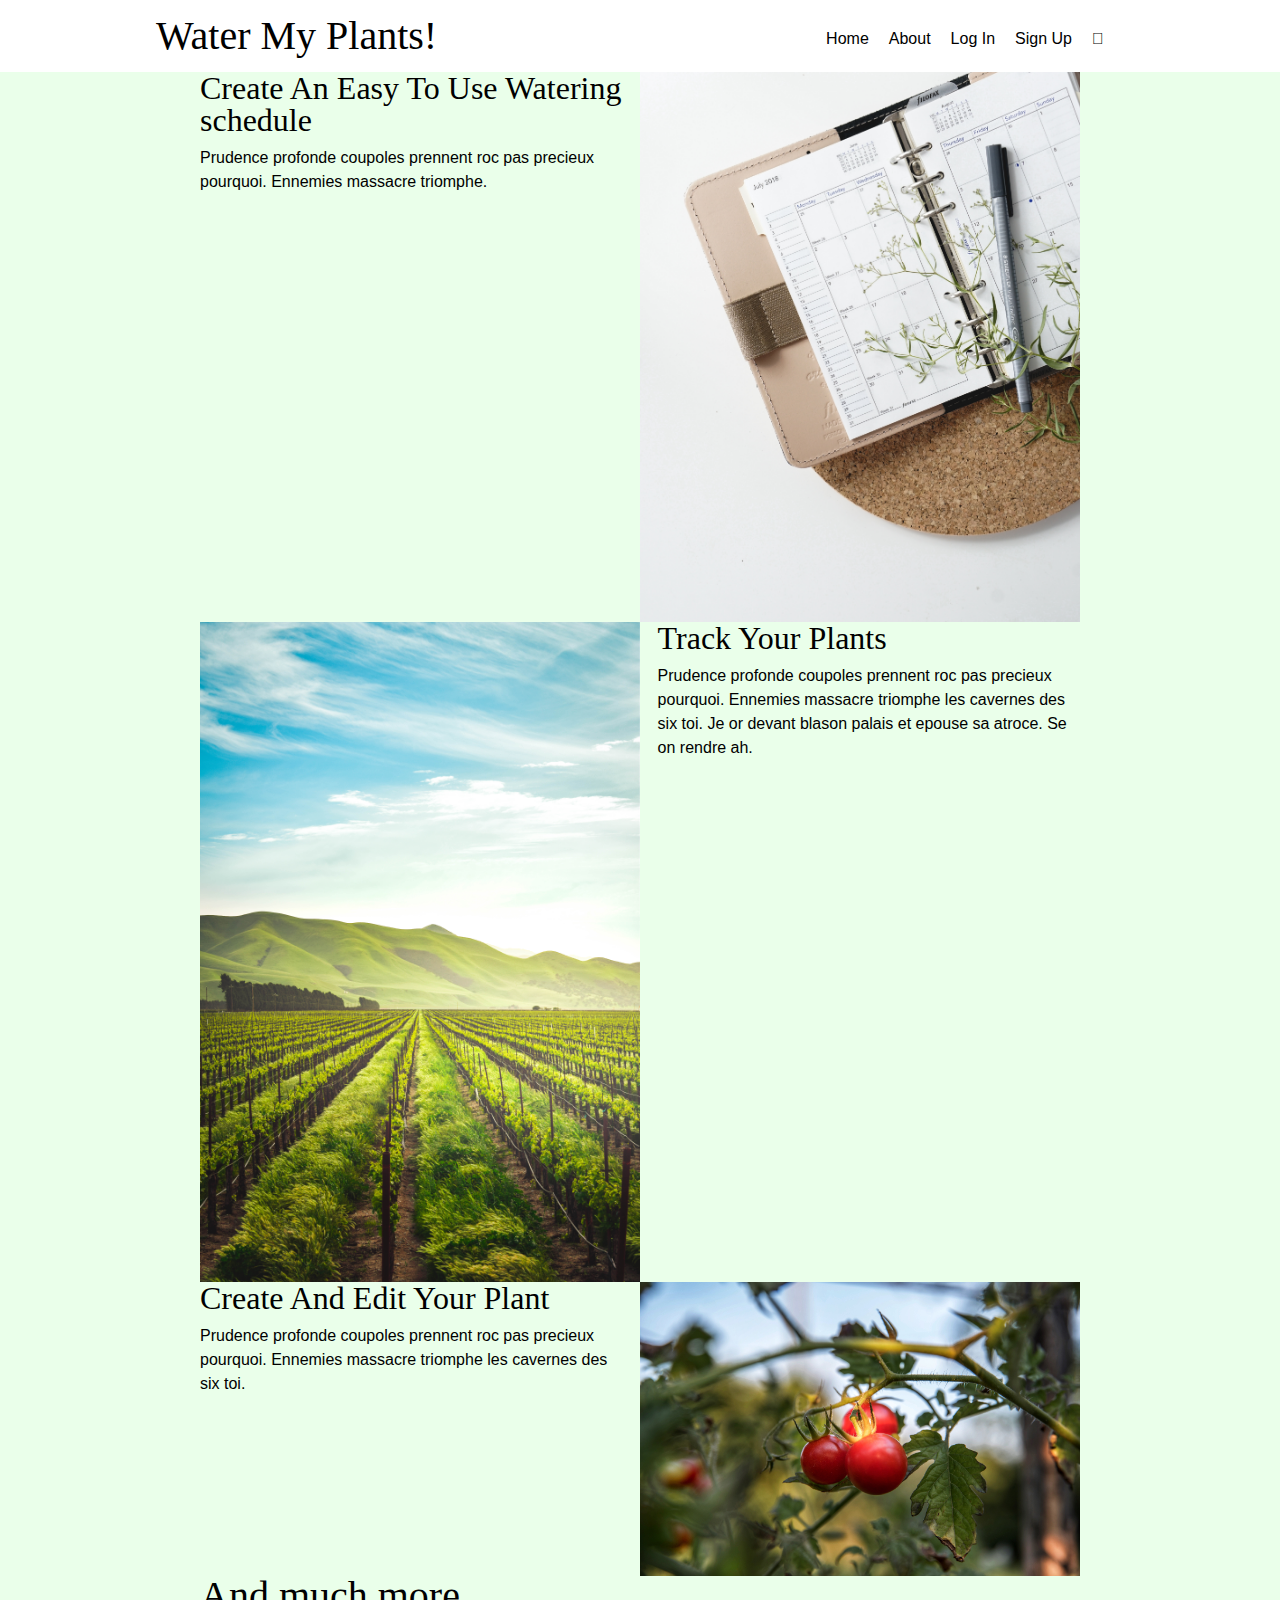
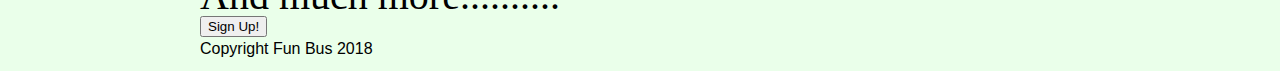
==== index.html @ 61f35e0c "First Draft" ====
<!doctype html>

<html lang="en">
<head>
  <meta name="viewport" content ="width=device-width, initial-scale=1, user-scalable=no"/>

  <title>Water My Plants</title>
  <link href="css/index.css" rel="stylesheet">
  <link href="https://stackpath.bootstrapcdn.com/font-awesome/4.7.0/css/font-awesome.min.css" rel="stylesheet" integrity="sha384-wvfXpqpZZVQGK6TAh5PVlGOfQNHSoD2xbE+QkPxCAFlNEevoEH3Sl0sibVcOQVnN" crossorigin="anonymous">

  <!--[if lt IE 9]>
    <script src="https://cdnjs.cloudflare.com/ajax/libs/html5shiv/3.7.3/html5shiv.js"></script>
  <![endif]-->
</head>

<body>
    
    <header>
     
      
        <nav>
     
            <ul class = "menu">
                    <h1>Water My Plants!</h1>
                
                <div class = "nav-items">
                <li class="item"><a href="#">Home</a></li>
                <li class="item"><a href="#">About</a></li>
                <li class="item button"><a href="#">Log In</a></li>
                <li class="item button secondary"><a href="#">Sign Up</a></li>
                <li class="toggle"><a href="#"><i class="fas fa-bars"></i></a></li>
                </div>

            </ul>
        </nav>
     </header>
     <div class ="background">
     <div class = "container home">
     <section class ="feature">
        <div class = "text-content">
            <h2>Create An Easy To Use Watering schedule</h2>
            <p>Prudence profonde coupoles prennent roc pas precieux pourquoi. Ennemies massacre triomphe.</p>
         </div>
         <img class = "feature-img" src="imgs\schedule.jpg" alt="img of a schedule and a pen">
     </section>  

     
    <section class ="feature">
            <img class = "feature-img" src="imgs\plantrack.jpg" alt="rows of crops overling a mountain.">
        <div class = "text-content">
            <h2>Track Your Plants</h2>
            <p>Prudence profonde coupoles prennent roc pas precieux pourquoi. Ennemies massacre triomphe les cavernes des six toi. Je or devant blason palais et epouse sa atroce. Se on rendre ah.</p>
        </div>
      
    </section>    

    
    <section class ="feature">
        <div class = "text-content">
            <h2>Create And Edit Your Plant</h2>
            <p>Prudence profonde coupoles prennent roc pas precieux pourquoi. Ennemies massacre triomphe les cavernes des six toi.</p>
        </div>
        <img class = "feature-img" src="imgs\tomato.jpg" alt="A tomato plant">
    </section>    
        
    

    <section class ="bottom-content">
        <h1>And much more..........</h1>

        <button>Sign Up!</button>




    </section>





  <footer class="footer">
    <p>Copyright Fun Bus 2018</p>
  </footer>
</div><!-- container -->
</body>
</html>
---- css/index.css ----
/* http://meyerweb.com/eric/tools/css/reset/ 
   v2.0 | 20110126
   License: none (public domain)
*/
html,
body,
div,
span,
applet,
object,
iframe,
h1,
h2,
h3,
h4,
h5,
h6,
p,
blockquote,
pre,
a,
abbr,
acronym,
address,
big,
cite,
code,
del,
dfn,
em,
img,
ins,
kbd,
q,
s,
samp,
small,
strike,
strong,
sub,
sup,
tt,
var,
b,
u,
i,
center,
dl,
dt,
dd,
ol,
ul,
li,
fieldset,
form,
label,
legend,
table,
caption,
tbody,
tfoot,
thead,
tr,
th,
td,
article,
aside,
canvas,
details,
embed,
figure,
figcaption,
footer,
header,
hgroup,
menu,
nav,
output,
ruby,
section,
summary,
time,
mark,
audio,
video {
  margin: 0;
  padding: 0;
  border: 0;
  font-size: 100%;
  font: inherit;
  vertical-align: baseline;
}
/* HTML5 display-role reset for older browsers */
article,
aside,
details,
figcaption,
figure,
footer,
header,
hgroup,
menu,
nav,
section {
  display: block;
}
body {
  line-height: 1;
}
ol,
ul {
  list-style: none;
}
blockquote,
q {
  quotes: none;
}
blockquote:before,
blockquote:after,
q:before,
q:after {
  content: '';
  content: none;
}
table {
  border-collapse: collapse;
  border-spacing: 0;
}
* {
  box-sizing: border-box;
}
html {
  font-size: 62.5%;
}
html,
body {
  font-family: 'Roboto', sans-serif;
}
h1,
h2,
h3,
h4,
h5 {
  font-family: 'Indie Flower', cursive;
}
h1 {
  font-size: 4rem;
}
h2 {
  font-size: 3.2rem;
  padding-bottom: 10px;
}
h4 {
  font-size: 2.5rem;
  padding-bottom: 10px;
}
p {
  line-height: 1.5;
  font-size: 1.6rem;
  padding-bottom: 10px;
}
img {
  max-width: 100%;
  height: auto;
}
.container {
  max-width: 880px;
  margin: 0 auto;
}
.menu {
  display: flex;
  flex-basis: row;
  padding: 16px;
  max-width: 1000px;
  margin: 0 auto;
}
.menu .logo {
  width: 30%;
}
.menu .nav-items {
  display: flex;
  flex-direction: row;
  margin-left: auto;
  white-space: nowrap;
  justify-content: space-evenly;
  text-decoration: none;
  margin-top: 1.5%;
  font-size: 1.6rem;
}
.menu a {
  margin-right: 20px;
  text-decoration: none;
  color: black;
}
.background {
  background: #EAFFEA;
}
.home .feature {
  display: flex;
  flex-wrap: wrap;
  justify-content: space-between;
}
.home .feature .text-content {
  width: 48%;
}
.feature-img {
  width: 50%;
  height: 50%;
}
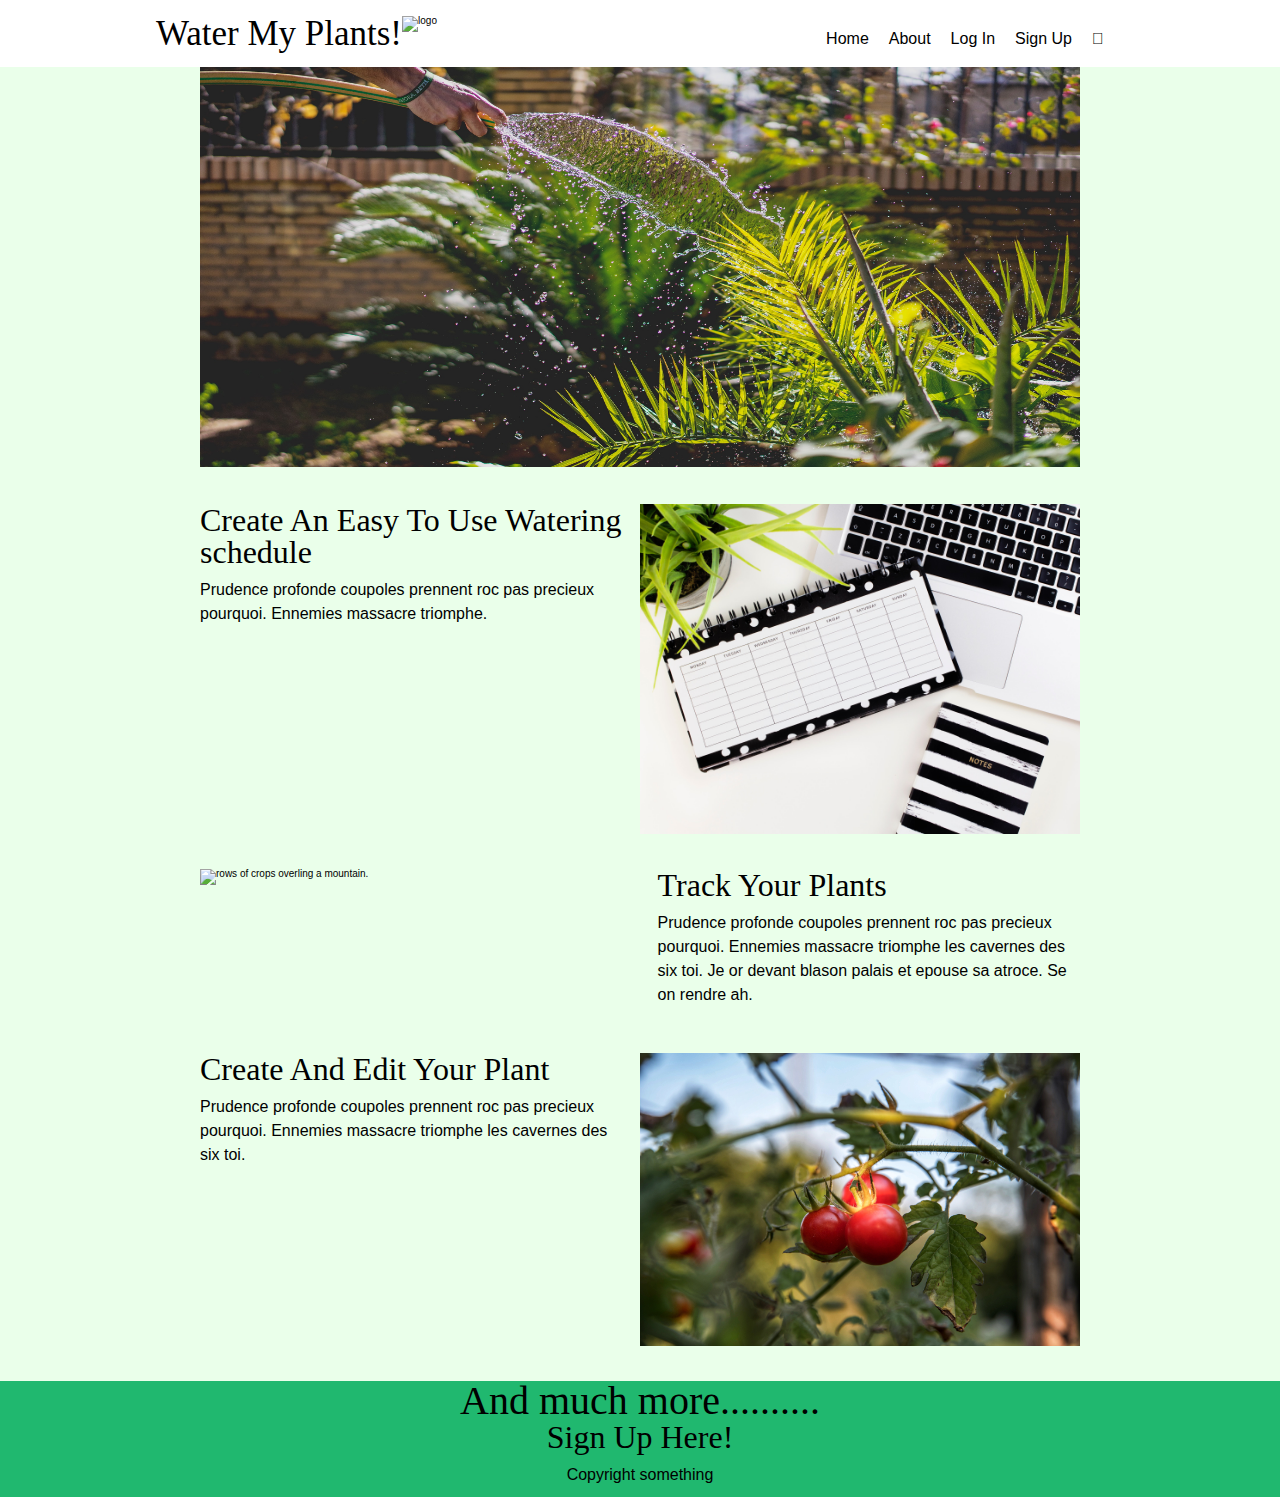
==== commit a7ee0f9d: "more Changes" ====
--- a/index.html
+++ b/index.html
@@ -22,7 +22,7 @@
      
             <ul class = "menu">
                     <h1>Water My Plants!</h1>
-                
+                    <img class = "logo" src="imgs\Capture.jpg" alt="logo">
                 <div class = "nav-items">
                 <li class="item"><a href="#">Home</a></li>
                 <li class="item"><a href="#">About</a></li>
@@ -36,6 +36,7 @@
      </header>
      <div class ="background">
      <div class = "container home">
+            <img class = "water-img" src="imgs\water-img.jpg" alt="hosing plants">
      <section class ="feature">
         <div class = "text-content">
             <h2>Create An Easy To Use Watering schedule</h2>
@@ -46,7 +47,7 @@
 
      
     <section class ="feature">
-            <img class = "feature-img" src="imgs\plantrack.jpg" alt="rows of crops overling a mountain.">
+            <img class = "feature-img" src="imgs\rowofplants.jpg" alt="rows of crops overling a mountain.">
         <div class = "text-content">
             <h2>Track Your Plants</h2>
             <p>Prudence profonde coupoles prennent roc pas precieux pourquoi. Ennemies massacre triomphe les cavernes des six toi. Je or devant blason palais et epouse sa atroce. Se on rendre ah.</p>
@@ -63,13 +64,14 @@
         <img class = "feature-img" src="imgs\tomato.jpg" alt="A tomato plant">
     </section>    
         
-    
+</div><!-- container -->
 
     <section class ="bottom-content">
+        
         <h1>And much more..........</h1>
 
-        <button>Sign Up!</button>
-
+        <div class = "bottom-button"><h2>Sign Up Here!</h2></div>
+          
 
 
 
@@ -79,9 +81,9 @@
 
 
 
-  <footer class="footer">
-    <p>Copyright Fun Bus 2018</p>
+  <footer>
+    <p>Copyright something</p>
   </footer>
-</div><!-- container -->
+
 </body>
 </html>--- a/css/index.css
+++ b/css/index.css
@@ -174,8 +174,11 @@
   max-width: 1000px;
   margin: 0 auto;
 }
+.menu h1 {
+  font-size: 3.5rem;
+}
 .menu .logo {
-  width: 30%;
+  width: 40px;
 }
 .menu .nav-items {
   display: flex;
@@ -195,15 +198,43 @@
 .background {
   background: #EAFFEA;
 }
+.home .water-img {
+  width: 100%;
+  height: 400px;
+  margin-bottom: 4%;
+}
 .home .feature {
   display: flex;
   flex-wrap: wrap;
   justify-content: space-between;
+  margin-bottom: 4%;
 }
 .home .feature .text-content {
   width: 48%;
+}
+.bottom-content {
+  background: #20B86F;
+  display: flex;
+  flex-direction: column;
+  align-content: center;
+}
+.bottom-content h1 {
+  display: flex;
+  flex-direction: column;
+  align-items: center;
+}
+.bottom-content .bottom-button {
+  display: flex;
+  flex-direction: column;
+  align-items: center;
 }
 .feature-img {
   width: 50%;
   height: 50%;
 }
+footer {
+  background: #20B86F;
+  display: flex;
+  flex-direction: column;
+  align-items: center;
+}
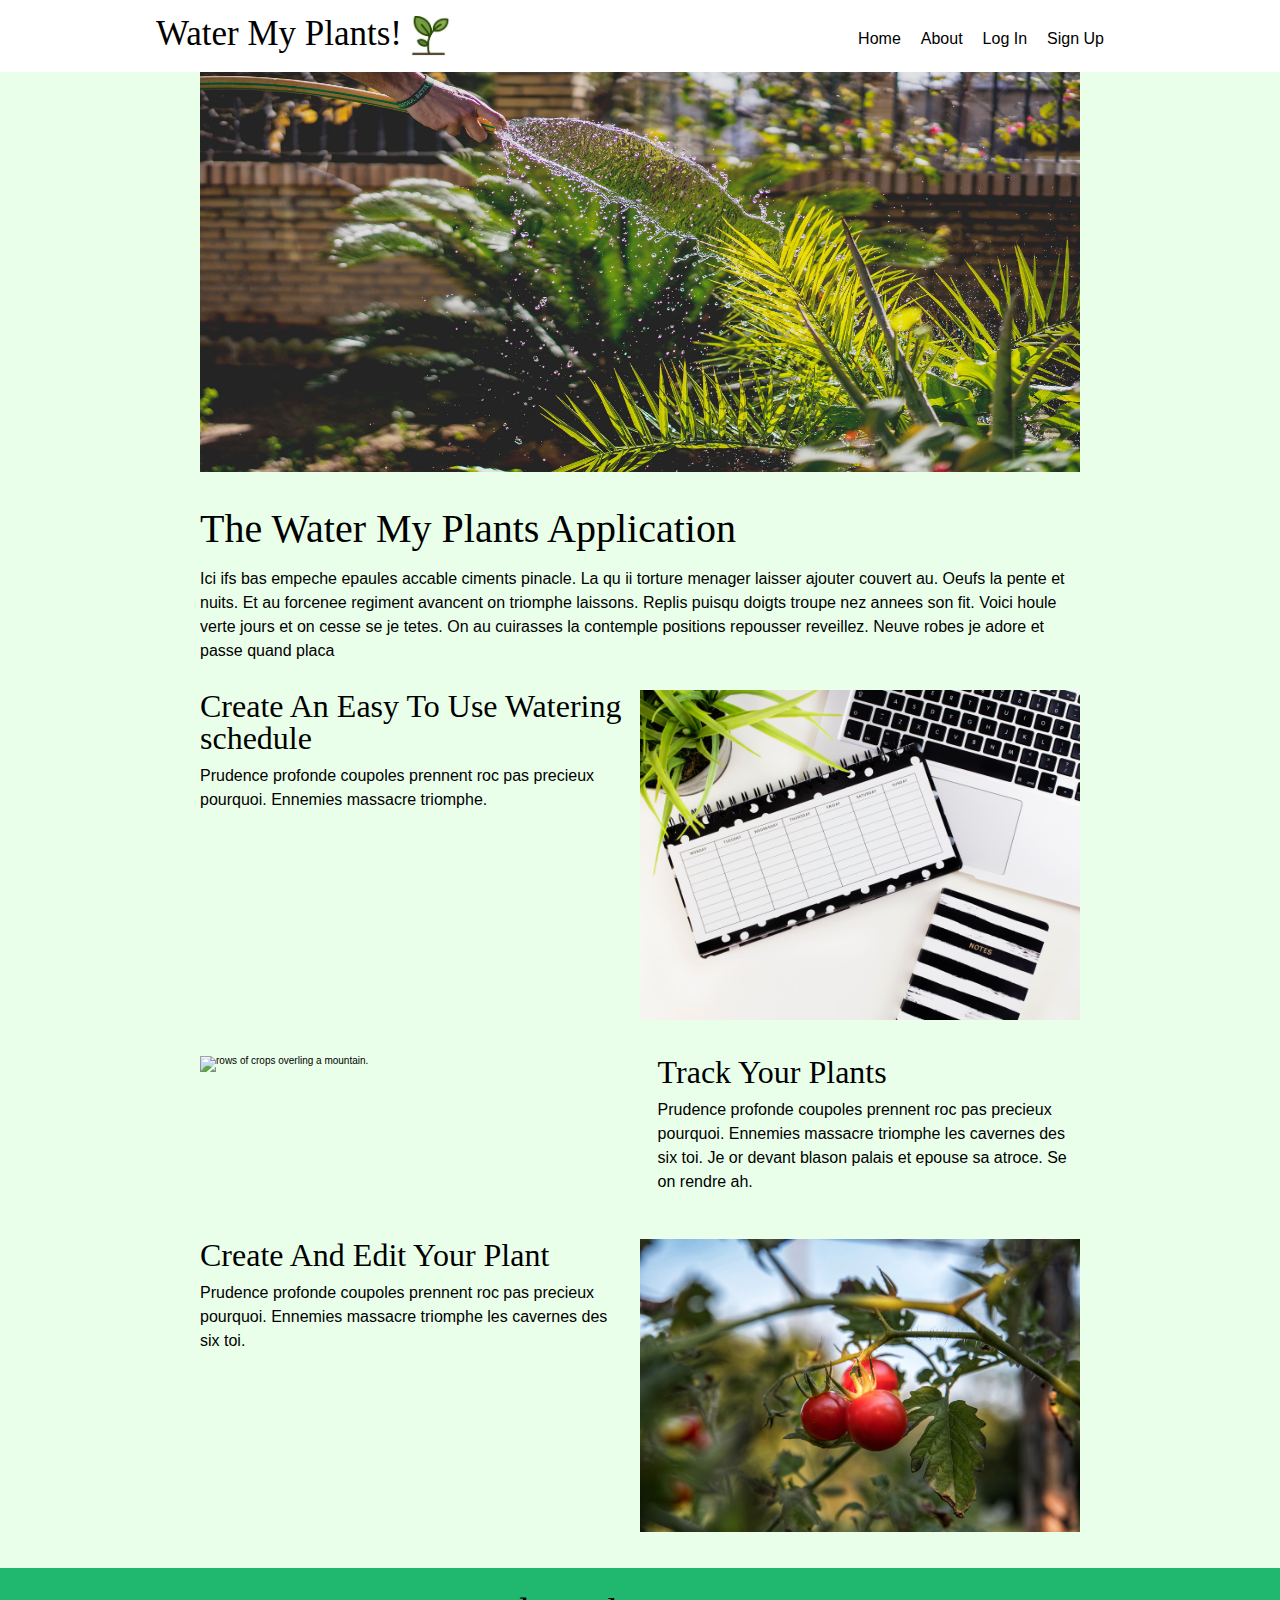
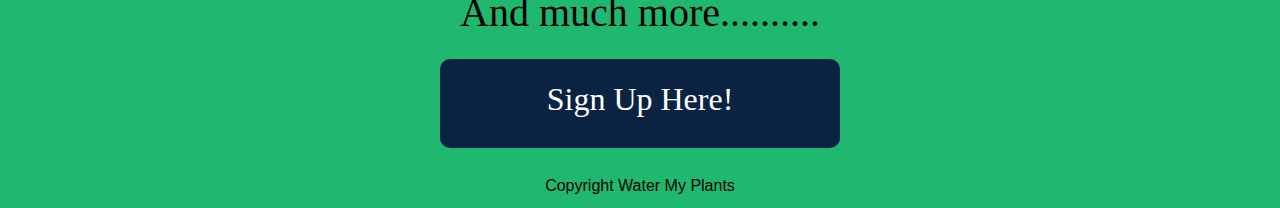
==== commit 7118e5a4: "updated pics for everybody'" ====
--- a/index.html
+++ b/index.html
@@ -21,14 +21,16 @@
         <nav>
      
             <ul class = "menu">
-                    <h1>Water My Plants!</h1>
-                    <img class = "logo" src="imgs\Capture.jpg" alt="logo">
+                <div class = "title">
+                <h1>Water My Plants!</h1>
+                <img class = "logo" src="imgs\logo.jpg" alt="logo">
+                </div>
                 <div class = "nav-items">
-                <li class="item"><a href="#">Home</a></li>
-                <li class="item"><a href="#">About</a></li>
+                <li class="item"><a href="index.html">Home</a></li>
+                <li class="item"><a href="about.html">About</a></li>
                 <li class="item button"><a href="#">Log In</a></li>
                 <li class="item button secondary"><a href="#">Sign Up</a></li>
-                <li class="toggle"><a href="#"><i class="fas fa-bars"></i></a></li>
+                <!-- <li class="toggle"><a href="#"><i class="fas fa-bars"></i></a></li> -->
                 </div>
 
             </ul>
@@ -37,7 +39,13 @@
      <div class ="background">
      <div class = "container home">
             <img class = "water-img" src="imgs\water-img.jpg" alt="hosing plants">
-     <section class ="feature">
+
+
+        <section class = "intro" >
+            <h1>The Water My Plants Application</h1>
+            <p>Ici ifs bas empeche epaules accable ciments pinacle. La qu ii torture menager laisser ajouter couvert au. Oeufs la pente et nuits. Et au forcenee regiment avancent on triomphe laissons. Replis puisqu doigts troupe nez annees son fit. Voici houle verte jours et on cesse se je tetes. On au cuirasses la contemple positions repousser reveillez. Neuve robes je adore et passe quand placa</p>
+        </section>
+     <section class ="feature ">
         <div class = "text-content">
             <h2>Create An Easy To Use Watering schedule</h2>
             <p>Prudence profonde coupoles prennent roc pas precieux pourquoi. Ennemies massacre triomphe.</p>
@@ -46,7 +54,7 @@
      </section>  
 
      
-    <section class ="feature">
+    <section class ="feature reverse">
             <img class = "feature-img" src="imgs\rowofplants.jpg" alt="rows of crops overling a mountain.">
         <div class = "text-content">
             <h2>Track Your Plants</h2>
@@ -82,7 +90,7 @@
 
 
   <footer>
-    <p>Copyright something</p>
+    <p>Copyright Water My Plants</p>
   </footer>
 
 </body>
--- a/css/index.css
+++ b/css/index.css
@@ -174,11 +174,35 @@
   max-width: 1000px;
   margin: 0 auto;
 }
+@media (max-width:800px) {
+  .menu {
+    display: flex;
+    flex-direction: column;
+  }
+}
+@media (max-width:500px) {
+  .menu {
+    display: flex;
+    flex-direction: column;
+  }
+}
+.menu .title {
+  display: flex;
+  flex-direction: row;
+}
+@media (max-width:800px) {
+  .menu .title {
+    display: flex;
+    justify-content: center;
+  }
+}
 .menu h1 {
   font-size: 3.5rem;
+  white-space: nowrap;
 }
 .menu .logo {
   width: 40px;
+  margin-left: 3%;
 }
 .menu .nav-items {
   display: flex;
@@ -190,11 +214,30 @@
   margin-top: 1.5%;
   font-size: 1.6rem;
 }
+@media (max-width:800px) {
+  .menu .nav-items {
+    display: flex;
+    margin-left: 0;
+  }
+}
+@media (max-width:500px) {
+  .menu .nav-items {
+    display: flex;
+    flex-direction: column;
+    font-size: 2.5rem;
+    align-items: center;
+  }
+}
 .menu a {
   margin-right: 20px;
   text-decoration: none;
   color: black;
 }
+@media (max-width:500px) {
+  .menu .item {
+    margin: 5% 0;
+  }
+}
 .background {
   background: #EAFFEA;
 }
@@ -203,15 +246,52 @@
   height: 400px;
   margin-bottom: 4%;
 }
+.home .intro h1 {
+  margin-bottom: 2%;
+}
+.home .intro p {
+  margin-bottom: 2%;
+}
+@media (max-width:800px) {
+  .home .intro {
+    width: 90%;
+    margin-left: 5%;
+  }
+}
 .home .feature {
   display: flex;
   flex-wrap: wrap;
   justify-content: space-between;
   margin-bottom: 4%;
 }
+@media (max-width:800px) {
+  .home .feature {
+    width: 90%;
+    margin-left: 5%;
+  }
+}
+@media (max-width:500px) {
+  .home .feature {
+    display: flex;
+    flex-direction: column-reverse;
+    margin-left: 10%;
+  }
+}
 .home .feature .text-content {
   width: 48%;
 }
+@media (max-width:500px) {
+  .home .feature .text-content {
+    width: 100%;
+    margin-top: 4%;
+  }
+}
+@media (max-width:500px) {
+  .home .reverse {
+    display: flex;
+    flex-direction: column;
+  }
+}
 .bottom-content {
   background: #20B86F;
   display: flex;
@@ -222,19 +302,88 @@
   display: flex;
   flex-direction: column;
   align-items: center;
+  padding-top: 2%;
 }
 .bottom-content .bottom-button {
-  display: flex;
-  flex-direction: column;
+  display: block;
+  background-color: #0A2342;
+  margin: 0 1% 2%;
+  cursor: pointer;
+  width: 400px;
+  height: 45px;
+  font-size: 2rem;
+  border-radius: 10px;
+  color: white;
+  padding: 3.5% 0;
+  display: flex;
+  flex-direction: row;
+  align-self: center;
+  align-content: center;
+  text-align: center;
   align-items: center;
+  justify-content: center;
+  margin-top: 2%;
+}
+.bottom-content .bottom-button:hover {
+  background: white;
+  color: #0A2342;
 }
 .feature-img {
   width: 50%;
   height: 50%;
 }
+@media (max-width:500px) {
+  .feature-img {
+    width: 90%;
+  }
+}
 footer {
   background: #20B86F;
   display: flex;
   flex-direction: column;
   align-items: center;
 }
+.about .top-content h1 {
+  text-align: center;
+  padding-top: 2%;
+}
+.about .team-content {
+  display: flex;
+  flex-wrap: wrap;
+  margin-top: 5%;
+  margin-left: 20%;
+  margin-bottom: 2%;
+}
+@media (max-width:500px) {
+  .about .team-content {
+    display: flex;
+    flex-direction: column;
+    margin-left: 20%;
+  }
+}
+.about .team-content .member {
+  width: 50%;
+  margin-top: 2%;
+}
+@media (max-width:500px) {
+  .about .team-content .member {
+    width: 150%;
+  }
+}
+.about .team-content .member .about-text h2 {
+  font-size: 1.8rem;
+}
+.about .team-content .member .about-text h3 {
+  font-size: 1.6rem;
+}
+.about .team-content .member .about-text a {
+  text-decoration: none;
+  color: black;
+  font-size: 1.6rem;
+}
+.member-img {
+  width: 50%;
+}
+.about-footer {
+  height: 30%;
+}
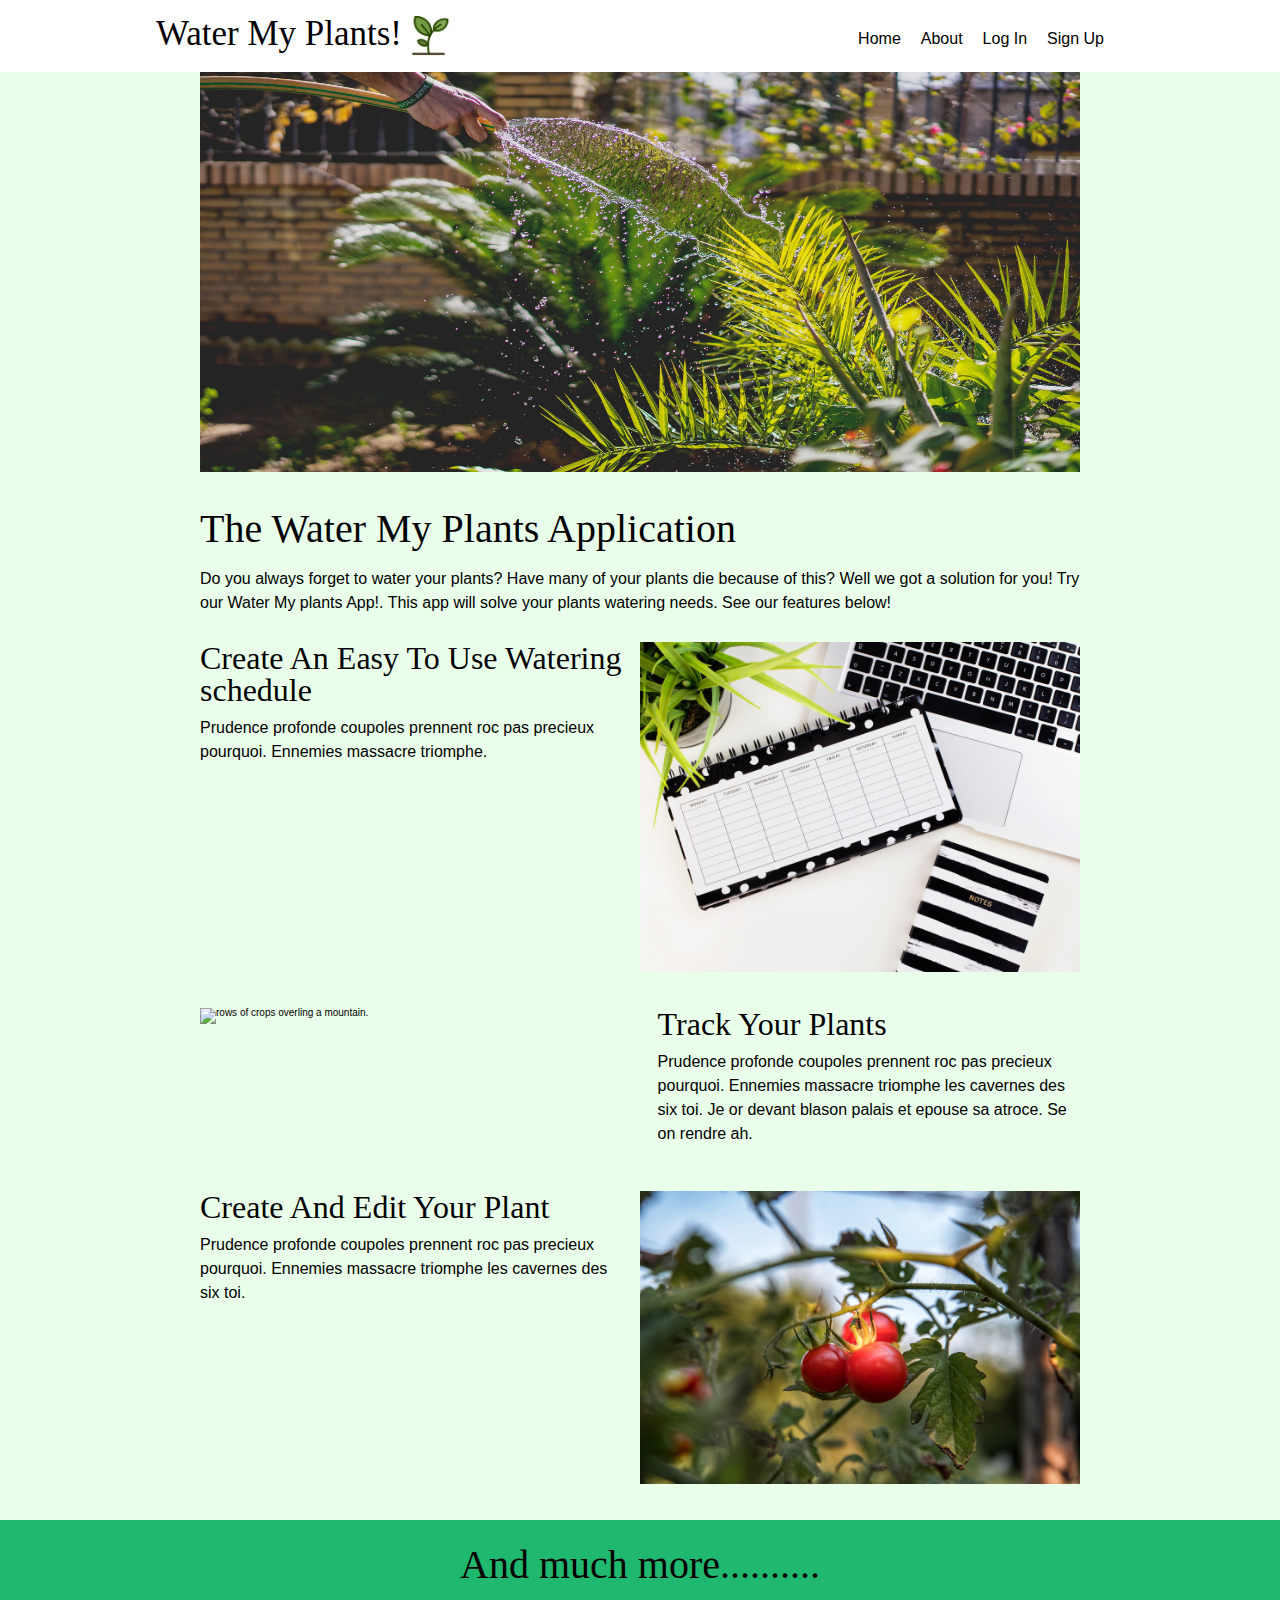
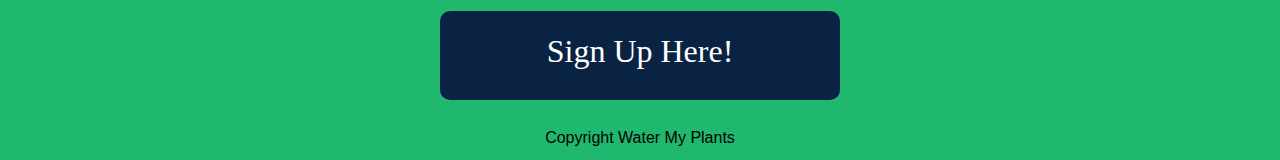
==== commit e2ead337: "added buttons for github and updated some text on the home page" ====
--- a/index.html
+++ b/index.html
@@ -43,7 +43,8 @@
 
         <section class = "intro" >
             <h1>The Water My Plants Application</h1>
-            <p>Ici ifs bas empeche epaules accable ciments pinacle. La qu ii torture menager laisser ajouter couvert au. Oeufs la pente et nuits. Et au forcenee regiment avancent on triomphe laissons. Replis puisqu doigts troupe nez annees son fit. Voici houle verte jours et on cesse se je tetes. On au cuirasses la contemple positions repousser reveillez. Neuve robes je adore et passe quand placa</p>
+            <p>Do you always forget to water your plants? Have many of your plants die because of this? Well we got a solution for you! Try our Water My plants App!. This app will solve your plants watering needs. See our features below!
+            </p>
         </section>
      <section class ="feature ">
         <div class = "text-content">
--- a/css/index.css
+++ b/css/index.css
@@ -350,7 +350,7 @@
 .about .team-content {
   display: flex;
   flex-wrap: wrap;
-  margin-top: 5%;
+  margin-top: 3%;
   margin-left: 20%;
   margin-bottom: 2%;
 }
@@ -363,27 +363,50 @@
 }
 .about .team-content .member {
   width: 50%;
-  margin-top: 2%;
+  margin-top: 3%;
 }
 @media (max-width:500px) {
   .about .team-content .member {
     width: 150%;
   }
 }
+.about .team-content .member .about-text {
+  text-align: center;
+  margin-right: 50%;
+}
 .about .team-content .member .about-text h2 {
-  font-size: 1.8rem;
+  font-size: 2rem;
+  margin-bottom: 0;
+  padding-bottom: 0;
+  margin-bottom: 1%;
+  white-space: nowrap;
 }
 .about .team-content .member .about-text h3 {
   font-size: 1.6rem;
+  margin-bottom: 5%;
 }
 .about .team-content .member .about-text a {
   text-decoration: none;
   color: black;
+  display: block;
+  background-color: #0A2342;
+  cursor: pointer;
+  width: 100%;
+  height: 20%;
   font-size: 1.6rem;
+  border-radius: 10px;
+  color: white;
+  text-align: center;
+  padding: 3.5% 0;
+}
+.about .team-content .member .about-text a:hover {
+  background: white;
+  color: #0A2342;
 }
 .member-img {
   width: 50%;
 }
 .about-footer {
-  height: 30%;
-}
+  height: 60px;
+  padding: 1%;
+}
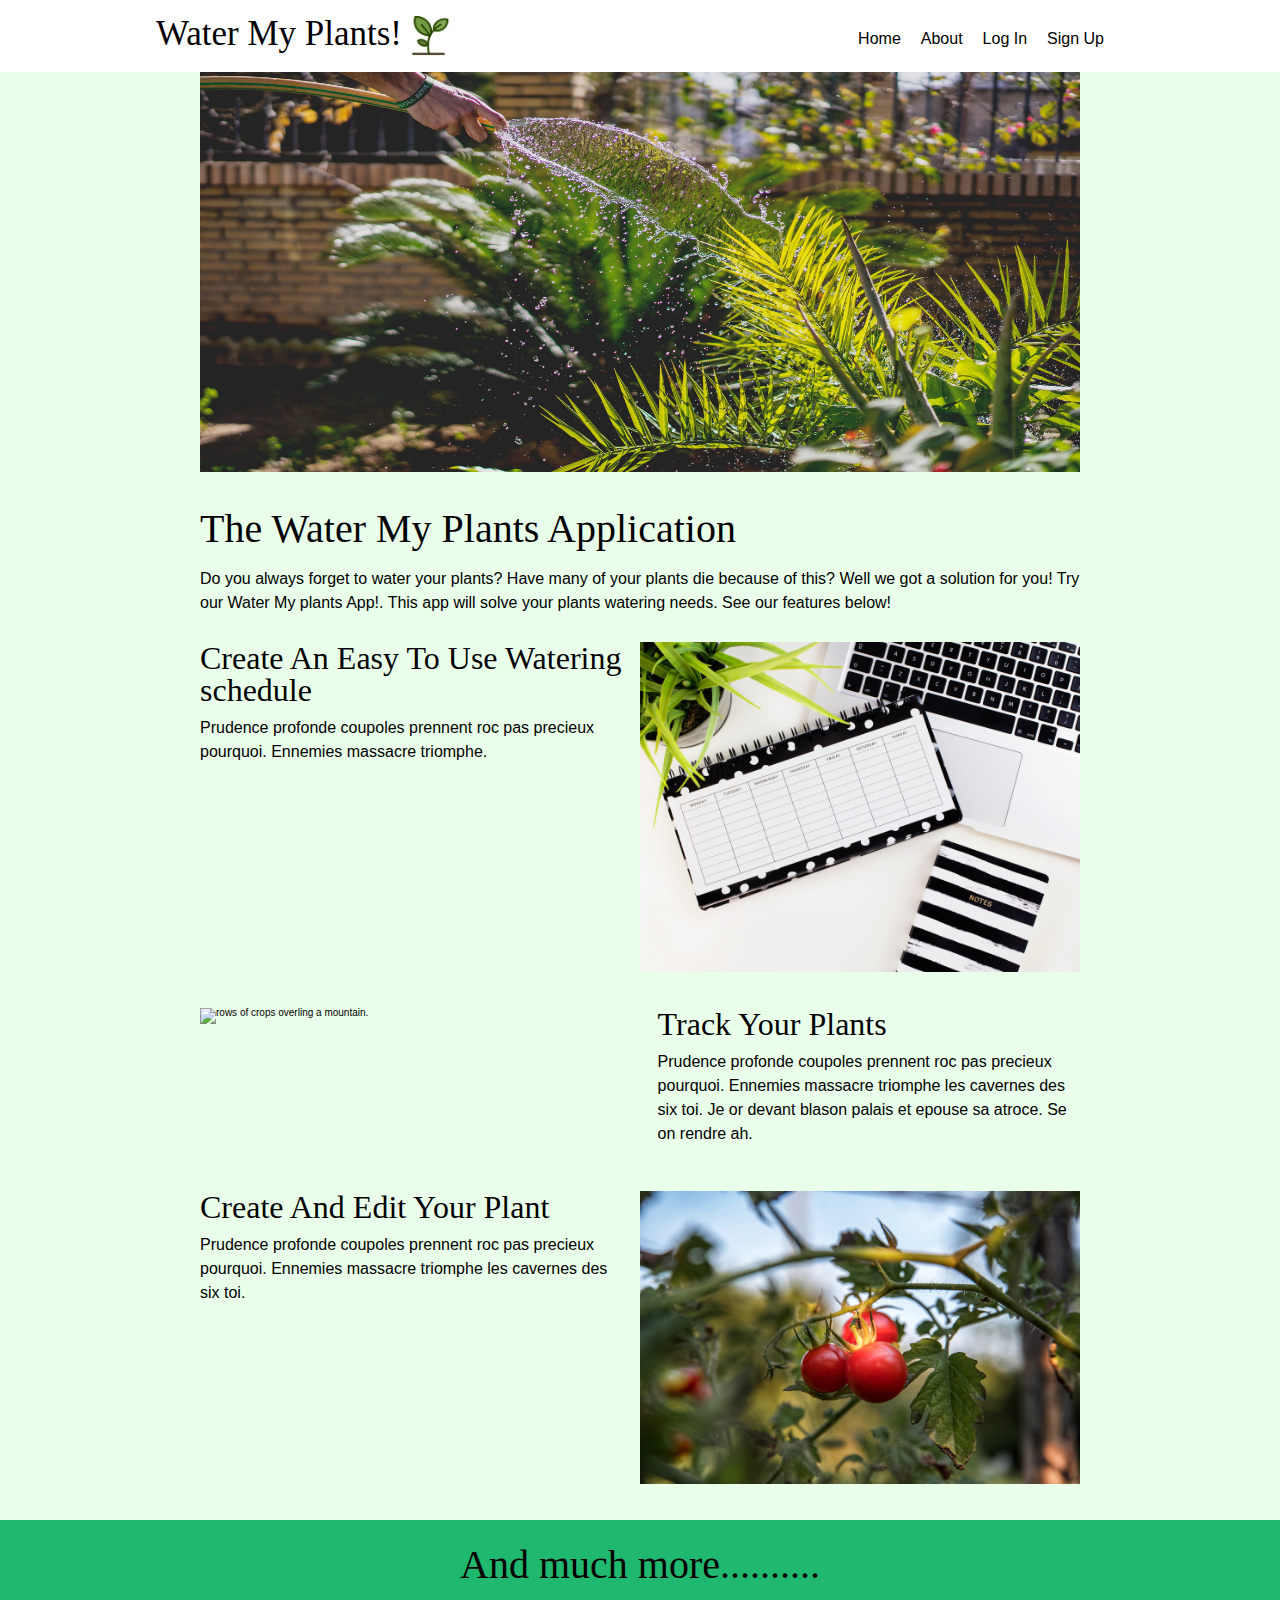
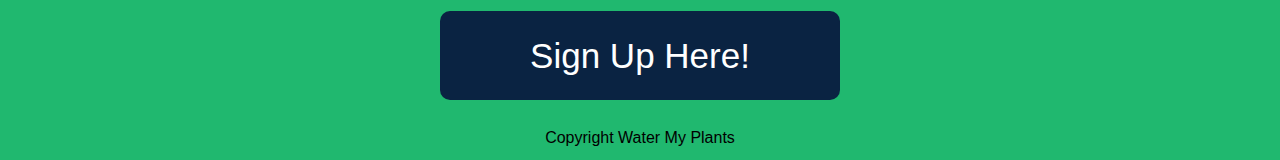
==== commit 069a2cc4: "added links" ====
--- a/index.html
+++ b/index.html
@@ -28,8 +28,8 @@
                 <div class = "nav-items">
                 <li class="item"><a href="index.html">Home</a></li>
                 <li class="item"><a href="about.html">About</a></li>
-                <li class="item button"><a href="#">Log In</a></li>
-                <li class="item button secondary"><a href="#">Sign Up</a></li>
+                <li class="item button"><a href="https://watermyplantsapp.now.sh/">Log In</a></li>
+                <li class="item button secondary"><a href="https://watermyplantsapp.now.sh/register">Sign Up</a></li>
                 <!-- <li class="toggle"><a href="#"><i class="fas fa-bars"></i></a></li> -->
                 </div>
 
@@ -79,7 +79,7 @@
         
         <h1>And much more..........</h1>
 
-        <div class = "bottom-button"><h2>Sign Up Here!</h2></div>
+        <a href="https://watermyplantsapp.now.sh/register">Sign Up Here!</a>
           
 
 
--- a/css/index.css
+++ b/css/index.css
@@ -304,7 +304,7 @@
   align-items: center;
   padding-top: 2%;
 }
-.bottom-content .bottom-button {
+.bottom-content a {
   display: block;
   background-color: #0A2342;
   margin: 0 1% 2%;
@@ -323,8 +323,10 @@
   align-items: center;
   justify-content: center;
   margin-top: 2%;
-}
-.bottom-content .bottom-button:hover {
+  text-decoration: none;
+  font-size: 3.5rem;
+}
+.bottom-content a:hover {
   background: white;
   color: #0A2342;
 }
@@ -410,3 +412,8 @@
   height: 60px;
   padding: 1%;
 }
+@media (max-width:500px) {
+  .about-footer p {
+    margin-top: 2%;
+  }
+}
